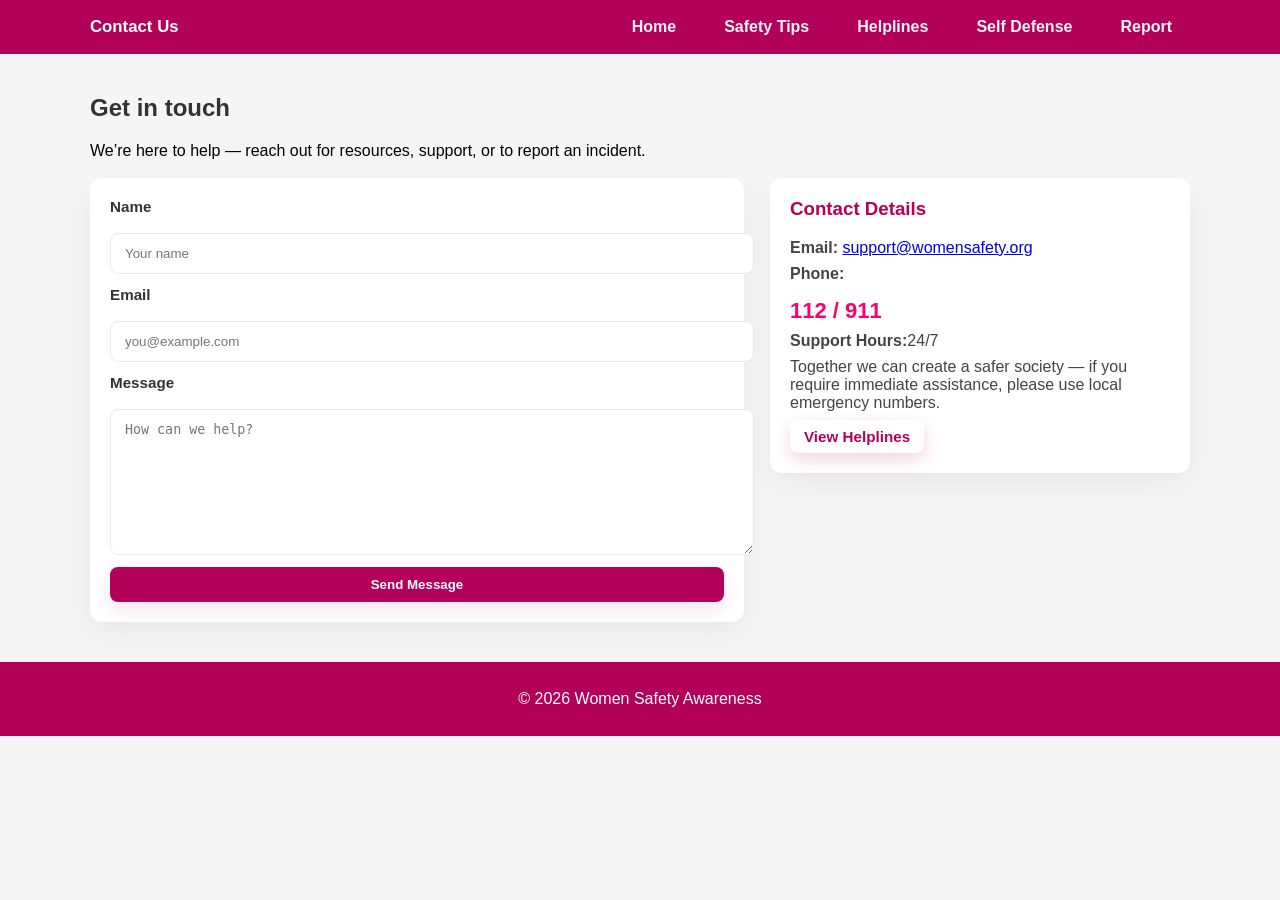
==== contact.html @ 12c25176 "Initial commit" ====
<!DOCTYPE html>
<html lang="en">
<head>
  <meta charset="utf-8">
  <meta name="viewport" content="width=device-width, initial-scale=1">
  <title>Contact</title>
  <link rel="stylesheet" href="style.css">
</head>
<body>
  <header class="navbar">
    <div class="container">
      <h1>Contact Us</h1>
      <nav>
        <a href="index.html">Home</a>
        <a href="safety.html">Safety Tips</a>
        <a href="helpline.html">Helplines</a>
        <a href="defense.html">Self Defense</a>
        <a href="report.html">Report</a>
      </nav>
    </div>
  </header>

  <main>
    <section class="content">
      <div class="container">
        <h2>Get in touch</h2>
        <p>We’re here to help — reach out for resources, support, or to report an incident.</p>

        <div class="contact-grid">
          <div class="contact-card">
            <form class="form" action="#" method="post" novalidate>
              <label for="name">Name</label>
              <input id="name" name="name" type="text" placeholder="Your name" required>

              <label for="email">Email</label>
              <input id="email" name="email" type="email" placeholder="you@example.com" required>

              <label for="message">Message</label>
              <textarea id="message" name="message" placeholder="How can we help?" required></textarea>

              <button class="btn" type="submit">Send Message</button>
            </form>
          </div>

          <aside class="contact-card contact-info">
            <h3>Contact Details</h3>
            <p><strong>Email:</strong> <a href="mailto:support@womensafety.org">support@womensafety.org</a></p>
            <p><strong>Phone:</strong> <span class="number">112 / 911</span></p>
            <p><strong>Support Hours:</strong>24/7</p>
            <p>Together we can create a safer society — if you require immediate assistance, please use local emergency numbers.</p>
            <a class="btn small" href="helpline.html">View Helplines</a>
          </aside>
        </div>
      </div>
    </section>
  </main>

  <footer>
    <div class="container">
      <p>&copy; 2026 Women Safety Awareness</p>
    </div>
  </footer>
</body>
</html>
---- style.css ----
body {
margin: 0;
font-family: Arial, sans-serif;
background: #fff;
}


.navbar {
  background: #b30059;
  color: white;
  padding: 12px 0;
}
.navbar .container { display:flex; align-items:center; justify-content:space-between; gap:16px; }
.navbar h1 { font-size: 1.05rem; margin: 0; font-weight:700; }
.navbar nav { display:flex; gap:12px; align-items:center; }
.navbar nav a { color: white; text-decoration: none; font-weight: 600; opacity: 0.95; padding: 6px 8px; border-radius: 6px; }
.navbar nav a:hover { background: rgba(255,255,255,0.06); opacity: 1; text-decoration: none; }


.navbar nav a {
color: white;
margin: 0 10px;
text-decoration: none;
}
.hero {
  position: relative;
  height: 60vh; /* shorter, cleaner hero */
  display: flex;
  align-items: center;
  text-align: center;
  background: linear-gradient(135deg, #b30059 0%, #ff7aa2 65%);
  color: white;
  overflow: hidden;
}
.hero::before {
  content: "";
  position: absolute;
  top: 0;
  left: 0;
  width: 100%;
  height: 100%;
  background: rgba(0, 0, 0, 0.25); /* subtle overlay */
}

.hero-inner {
  position: relative;
  z-index: 1;
  width: 100%;
  padding: 30px 20px;
  max-width: 1000px;
  margin: 0 auto;
}

/* Keep the original home hero image (do not remove) */
.hero-home {
  background-image: url('https://www.shutterstock.com/image-vector/human-hands-create-secure-environment-260nw-2553258281.jpg');
  background-size: cover;
  background-position: center;
  background-repeat: no-repeat;
}

.hero h1 {
  font-size: 2.2rem;
  margin: 0 0 8px;
}

.hero p {
  font-size: 1.05rem;
  margin: 0 0 16px;
  color: rgba(255,255,255,0.95);
}

/* Utility container */
.container {
  max-width: 1100px;
  margin: 0 auto;
  padding: 0 20px;
}

/* Buttons */
.btn {
  display: inline-block;
  background: white;
  color: #b30059;
  padding: 10px 18px;
  border-radius: 8px;
  text-decoration: none;
  font-weight: 600;
  box-shadow: 0 6px 18px rgba(179,0,89,0.18);
}

.btn.small {
  padding: 8px 14px;
  font-size: 0.95rem;
}

/* Card and visual tweaks */
.card {
  background: #ffffff;
  padding: 20px;
  border-radius: 12px;
  text-align: center;
  box-shadow: 0 6px 18px rgba(0,0,0,0.06);
  transition: transform 0.18s ease, box-shadow 0.18s ease;
}

.card:hover {
  transform: translateY(-6px);
  box-shadow: 0 18px 40px rgba(0,0,0,0.12);
}

.emoji {
  font-size: 34px;
  margin-bottom: 10px;
}

h2 {
  color: #333;
  margin-top: 0;
}

/* Responsive tweaks */
@media (max-width: 600px) {
  .hero {
    height: 48vh;
  }
  .hero h1 { font-size: 1.2rem; }
}



.cards {
display: grid;
grid-template-columns: repeat(auto-fit, minmax(200px, 1fr));
gap: 20px;
padding: 30px;
}
.cards {
display: grid;
grid-template-columns: repeat(auto-fit, minmax(200px, 1fr));
gap: 20px;
padding: 30px;
}


.card {
background: #f9f9f9;
padding: 20px;
border-radius: 10px;
text-align: center;
box-shadow: 0 0 10px rgba(0,0,0,0.1);
}


.content {
padding: 40px;
}
.form { display:flex; flex-direction:column; gap:12px; }
.form label { font-weight: 600; color: #333; font-size: 0.95rem; }
.form input, .form textarea {
  width: 100%;
  margin: 6px 0 0 0;
  padding: 12px 14px;
  border-radius: 8px;
  border: 1px solid #e9e9e9;
  background: #fff;
  box-shadow: inset 0 1px 3px rgba(0,0,0,0.02);
  transition: border-color 0.12s ease, box-shadow 0.12s ease, transform 0.08s ease;
}
.form input:focus, .form textarea:focus {
  outline: none;
  border-color: #b30059;
  box-shadow: 0 10px 30px rgba(179,0,89,0.06);
  transform: translateY(-2px);
}
.form textarea { min-height: 120px; resize: vertical; }
.form button, .form .btn { background: #b30059; color: white; padding: 10px 18px; border: none; border-radius: 8px; cursor: pointer; box-shadow: 0 8px 20px rgba(179,0,89,0.12); }
.form button:hover, .form .btn:hover { transform: translateY(-3px); }

/* Contact layout */
.contact-grid { display: grid; grid-template-columns: 1fr 420px; gap: 26px; align-items: start; margin-top: 18px; }
@media (max-width: 800px) { .contact-grid { grid-template-columns: 1fr; } }
.contact-card { background: #fff; padding: 20px; border-radius: 12px; box-shadow: 0 10px 30px rgba(0,0,0,0.06); }
.contact-info h3 { color: #b30059; margin-top: 0; }
.contact-info p { color: #444; margin: 8px 0; }



footer {
text-align: center;
padding: 15px;
background: #b30059;
color: white;
}
body {
  margin: 0;
  font-family: Arial, sans-serif;
  background-color: #f5f5f5;
}

/* Header */
.navbar {
  background-color: #b30059;
  color: white;
  padding: 12px 0;
}

.navbar .container { display:flex; align-items:center; justify-content:space-between; gap:12px; }
.navbar p { margin: 5px 0 0; font-size: 14px; }


/* Helpline Cards */
.helpline-section {
  display: grid;
  grid-template-columns: repeat(auto-fit, minmax(220px, 1fr));
  gap: 20px;
  padding: 40px;
}

.helpline-card {
  background: white;
  padding: 25px;
  border-radius: 10px;
  text-align: center;
  box-shadow: 0 4px 10px rgba(0,0,0,0.1);
}

.helpline-card h3 {
  color: #b30059;
  margin-bottom: 10px;
}

.helpline-card p {
  color: #555;
  font-size: 14px;
}

.number {
  display: block;
  margin-top: 15px;
  font-size: 22px;
  font-weight: bold;
  color: #ff0066;
}


footer {
  background-color: #b30059;
  color: white;
  text-align: center;
  padding: 12px 0;
}
footer a { color: #fff; text-decoration: underline; opacity: 0.95; }
footer a:hover { opacity: 1; color: #fff; text-decoration: none; }
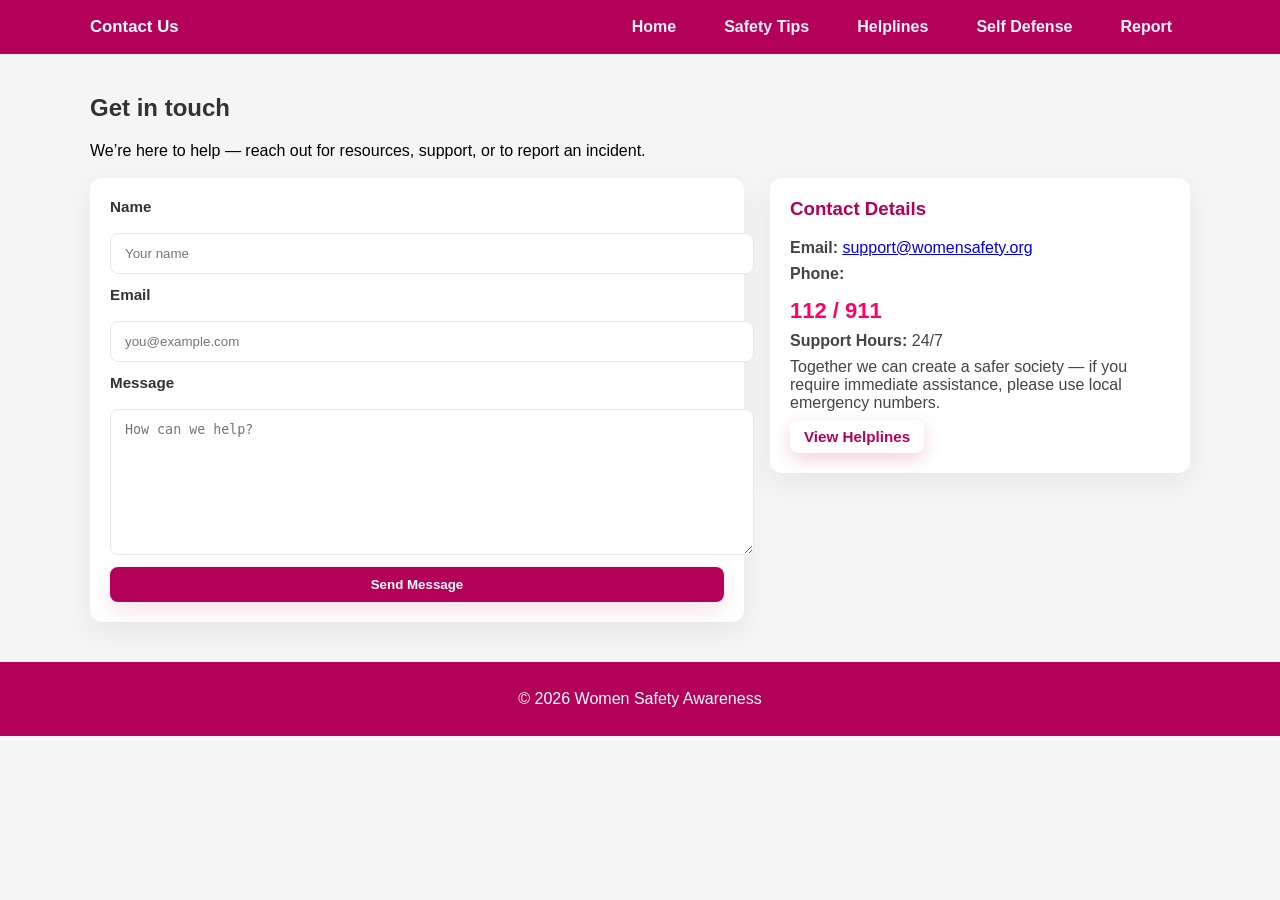
==== commit 42e01dff: "Fix formatting of support hours in contact.html" ====
--- a/contact.html
+++ b/contact.html
@@ -46,7 +46,7 @@
             <h3>Contact Details</h3>
             <p><strong>Email:</strong> <a href="mailto:support@womensafety.org">support@womensafety.org</a></p>
             <p><strong>Phone:</strong> <span class="number">112 / 911</span></p>
-            <p><strong>Support Hours:</strong>24/7</p>
+            <p><strong>Support Hours: </strong>24/7</p>
             <p>Together we can create a safer society — if you require immediate assistance, please use local emergency numbers.</p>
             <a class="btn small" href="helpline.html">View Helplines</a>
           </aside>
@@ -61,4 +61,4 @@
     </div>
   </footer>
 </body>
-</html>+</html>
--- a/style.css
+++ b/style.css
@@ -24,7 +24,7 @@
 }
 .hero {
   position: relative;
-  height: 60vh; /* shorter, cleaner hero */
+  height: 60vh; 
   display: flex;
   align-items: center;
   text-align: center;
@@ -39,7 +39,7 @@
   left: 0;
   width: 100%;
   height: 100%;
-  background: rgba(0, 0, 0, 0.25); /* subtle overlay */
+  background: rgba(0, 0, 0, 0.25); 
 }
 
 .hero-inner {
@@ -50,8 +50,6 @@
   max-width: 1000px;
   margin: 0 auto;
 }
-
-/* Keep the original home hero image (do not remove) */
 .hero-home {
   background-image: url('https://www.shutterstock.com/image-vector/human-hands-create-secure-environment-260nw-2553258281.jpg');
   background-size: cover;
@@ -70,14 +68,12 @@
   color: rgba(255,255,255,0.95);
 }
 
-/* Utility container */
 .container {
   max-width: 1100px;
   margin: 0 auto;
   padding: 0 20px;
 }
 
-/* Buttons */
 .btn {
   display: inline-block;
   background: white;
@@ -94,7 +90,6 @@
   font-size: 0.95rem;
 }
 
-/* Card and visual tweaks */
 .card {
   background: #ffffff;
   padding: 20px;
@@ -119,7 +114,6 @@
   margin-top: 0;
 }
 
-/* Responsive tweaks */
 @media (max-width: 600px) {
   .hero {
     height: 48vh;
@@ -209,7 +203,6 @@
 .navbar p { margin: 5px 0 0; font-size: 14px; }
 
 
-/* Helpline Cards */
 .helpline-section {
   display: grid;
   grid-template-columns: repeat(auto-fit, minmax(220px, 1fr));
@@ -234,7 +227,6 @@
   color: #555;
   font-size: 14px;
 }
-
 .number {
   display: block;
   margin-top: 15px;
